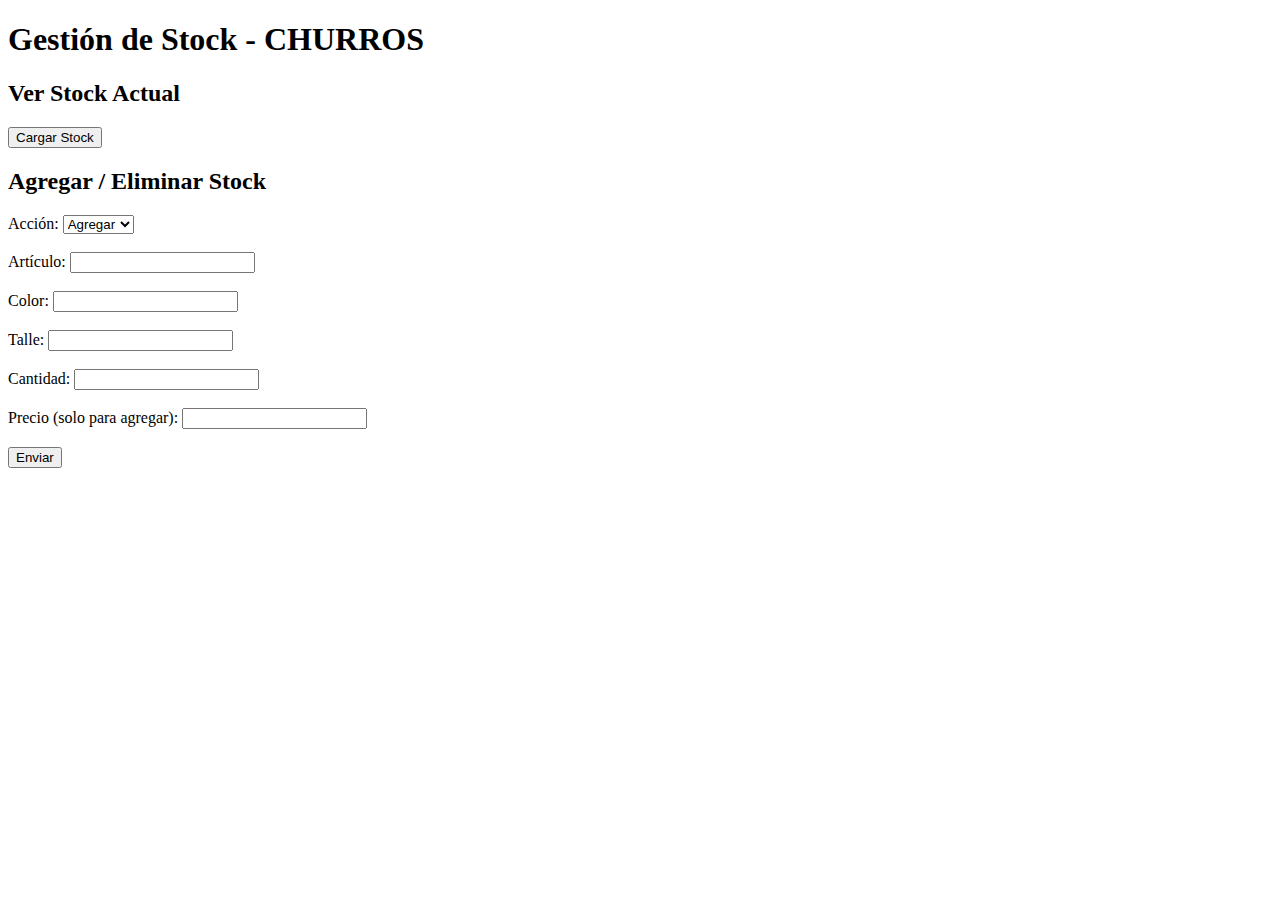
==== templates/index.html @ 23b2e013 "xlqq" ====
<!DOCTYPE html>
<html lang="es">
<head>
    <meta charset="UTF-8">
    <meta name="viewport" content="width=device-width, initial-scale=1.0">
    <title>Gestión de Stock - CHURROS</title>
</head>
<body>
    <h1>Gestión de Stock - CHURROS</h1>

    <!-- Botón para cargar el stock -->
    <h2>Ver Stock Actual</h2>
    <button onclick="mostrarStock()">Cargar Stock</button>
    <div id="stockContainer"></div>

    <!-- Formulario para agregar o eliminar stock -->
    <h2>Agregar / Eliminar Stock</h2>
    <form id="stockForm" onsubmit="agregarOEliminarStock(event)">
        <label for="accion">Acción:</label>
        <select id="accion" name="accion">
            <option value="AGREGAR">Agregar</option>
            <option value="ELIMINAR">Eliminar</option>
        </select><br><br>

        <label for="articulo">Artículo:</label>
        <input type="number" id="articulo" name="articulo" required><br><br>

        <label for="color">Color:</label>
        <input type="text" id="color" name="color" required><br><br>

        <label for="talle">Talle:</label>
        <input type="number" id="talle" name="talle" required><br><br>

        <label for="cantidad">Cantidad:</label>
        <input type="number" id="cantidad" name="cantidad" required><br><br>

        <label for="precio">Precio (solo para agregar):</label>
        <input type="number" id="precio" name="precio"><br><br>

        <button type="submit">Enviar</button>
    </form>
    <p id="operationResult"></p>

    <script>
        // Función para mostrar el stock actual
        async function mostrarStock() {
            try {
                const response = await fetch('/matrix');
                const stockData = await response.json();
                
                const stockContainer = document.getElementById("stockContainer");
                stockContainer.innerHTML = ''; // Limpia el contenedor

                // Muestra cada artículo en el contenedor
                stockData.forEach(item => {
                    const itemElement = document.createElement("p");
                    itemElement.textContent = `Artículo: ${item[0]}, Color: ${item[1]}, Talle: ${item[2]}, Cantidad: ${item[3]}, Precio: ${item[4]}`;
                    stockContainer.appendChild(itemElement);
                });
            } catch (error) {
                console.error("Error al cargar el stock:", error);
            }
        }

        // Función para agregar o eliminar stock
        async function agregarOEliminarStock(event) {
            event.preventDefault();  // Previene el envío del formulario

            const accion = document.getElementById("accion").value;
            const articulo = parseInt(document.getElementById("articulo").value);
            const color = document.getElementById("color").value;
            const talle = parseInt(document.getElementById("talle").value);
            const cantidad = parseInt(document.getElementById("cantidad").value);
            const precio = accion === "AGREGAR" ? parseInt(document.getElementById("precio").value) : null;

            const data = {
                accion: accion,
                articulo: articulo,
                color: color,
                talle: talle,
                cantidad: cantidad,
                precio: precio
            };

            try {
                const response = await fetch('/matrix', {
                    method: 'POST',
                    headers: {
                        'Content-Type': 'application/json'
                    },
                    body: JSON.stringify(data)
                });
                const result = await response.json();
                document.getElementById("operationResult").textContent = result.message || result.error;
                
                // Actualiza el stock después de la operación
                mostrarStock();
            } catch (error) {
                console.error("Error en la operación de stock:", error);
            }
        }
         // Función para alternar la visibilidad del stock total
         async function toggleStockVisibility() {
            const stockContainer = document.getElementById("stockContainer");
            if (stockContainer.style.display === "none") {
                // Muestra el stock total si está oculto
                stockContainer.style.display = "block";
                const response = await fetch('/stock/total');
                const totalData = await response.json();
                stockContainer.innerHTML = `Stock Total: ${totalData.stock_total}`;
                document.querySelector("button[onclick='toggleStockVisibility()']").textContent = "Ocultar Stock Total";
            } else {
                // Oculta el stock total si está visible
                stockContainer.style.display = "none";
                document.querySelector("button[onclick='toggleStockVisibility()']").textContent = "Ver Stock Total";
            }
        }

    </script>
</body>
</html>
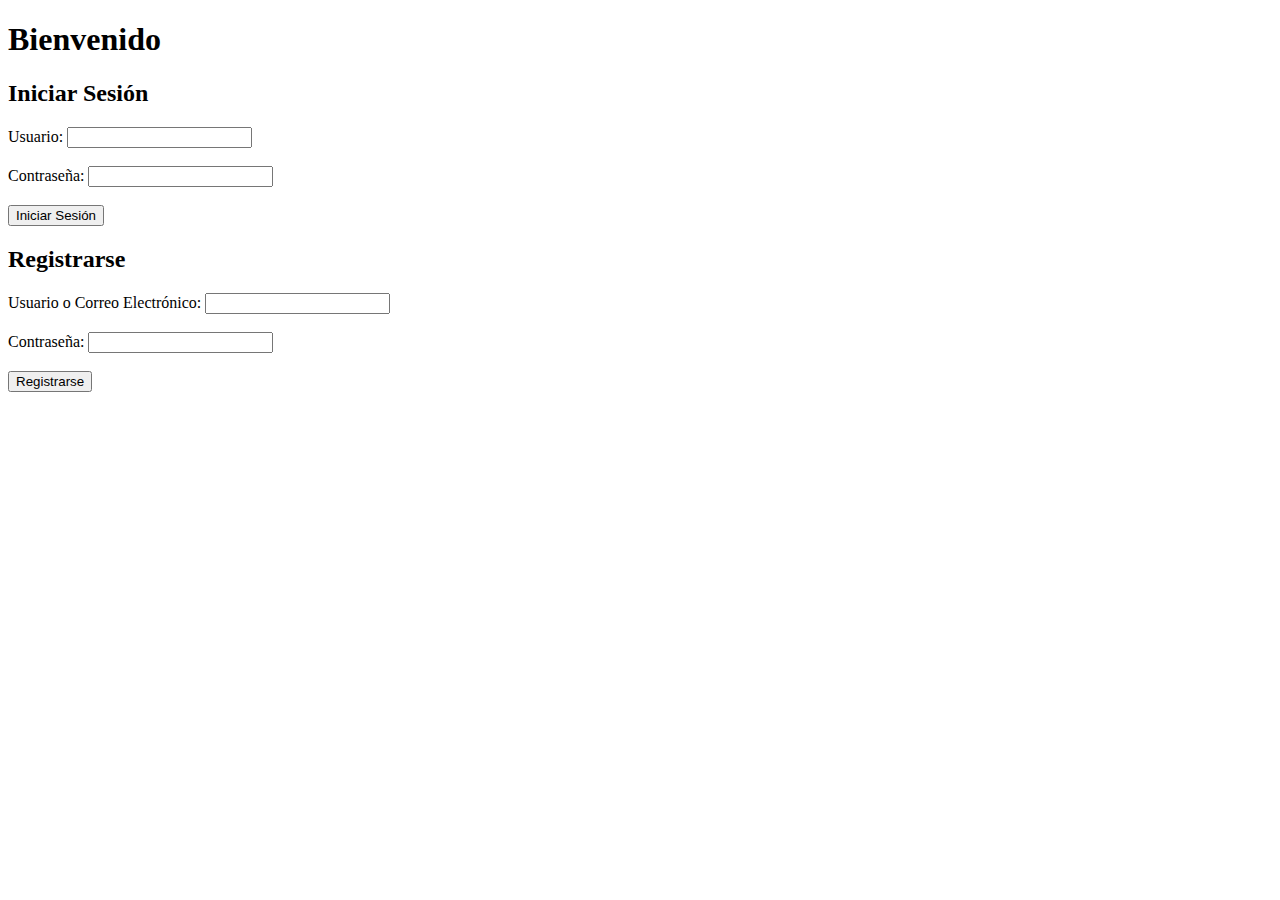
==== commit c84691b9: "intento flask" ====
--- a/templates/index.html
+++ b/templates/index.html
@@ -3,119 +3,58 @@
 <head>
     <meta charset="UTF-8">
     <meta name="viewport" content="width=device-width, initial-scale=1.0">
-    <title>Gestión de Stock - CHURROS</title>
+    <title>Inicio de Sesión y Registro</title>
 </head>
 <body>
-    <h1>Gestión de Stock - CHURROS</h1>
+    <h1>Bienvenido</h1>
 
-    <!-- Botón para cargar el stock -->
-    <h2>Ver Stock Actual</h2>
-    <button onclick="mostrarStock()">Cargar Stock</button>
-    <div id="stockContainer"></div>
+    <h2>Iniciar Sesión</h2>
+    <form id="loginForm" action="/usuario/login" method="POST" onsubmit="return handleFormSubmit(event, 'loginResult')">
+        <label for="userLogin">Usuario:</label>
+        <input type="text" id="userLogin" name="user" required><br><br>
+        <label for="passwordLogin">Contraseña:</label>
+        <input type="password" id="passwordLogin" name="contraseña" required><br><br>
+        <button type="submit">Iniciar Sesión</button>
+    </form>
+    <p id="loginResult"></p>
 
-    <!-- Formulario para agregar o eliminar stock -->
-    <h2>Agregar / Eliminar Stock</h2>
-    <form id="stockForm" onsubmit="agregarOEliminarStock(event)">
-        <label for="accion">Acción:</label>
-        <select id="accion" name="accion">
-            <option value="AGREGAR">Agregar</option>
-            <option value="ELIMINAR">Eliminar</option>
-        </select><br><br>
-
-        <label for="articulo">Artículo:</label>
-        <input type="number" id="articulo" name="articulo" required><br><br>
-
-        <label for="color">Color:</label>
-        <input type="text" id="color" name="color" required><br><br>
-
-        <label for="talle">Talle:</label>
-        <input type="number" id="talle" name="talle" required><br><br>
-
-        <label for="cantidad">Cantidad:</label>
-        <input type="number" id="cantidad" name="cantidad" required><br><br>
-
-        <label for="precio">Precio (solo para agregar):</label>
-        <input type="number" id="precio" name="precio"><br><br>
-
-        <button type="submit">Enviar</button>
+    <h2>Registrarse</h2>
+    <form id="registerForm" action="/usuario/registrar" method="POST" onsubmit="return handleFormSubmit(event, 'registerResult')">
+        <label for="userRegister">Usuario o Correo Electrónico:</label>
+        <input type="text" id="userRegister" name="email" required><br><br>
+        <label for="passwordRegister">Contraseña:</label>
+        <input type="password" id="passwordRegister" name="contraseña" required><br><br>
+        <button type="submit">Registrarse</button>
     </form>
-    <p id="operationResult"></p>
+    <p id="registerResult"></p>
 
     <script>
-        // Función para mostrar el stock actual
-        async function mostrarStock() {
-            try {
-                const response = await fetch('/matrix');
-                const stockData = await response.json();
-                
-                const stockContainer = document.getElementById("stockContainer");
-                stockContainer.innerHTML = ''; // Limpia el contenedor
-
-                // Muestra cada artículo en el contenedor
-                stockData.forEach(item => {
-                    const itemElement = document.createElement("p");
-                    itemElement.textContent = `Artículo: ${item[0]}, Color: ${item[1]}, Talle: ${item[2]}, Cantidad: ${item[3]}, Precio: ${item[4]}`;
-                    stockContainer.appendChild(itemElement);
-                });
-            } catch (error) {
-                console.error("Error al cargar el stock:", error);
-            }
-        }
-
-        // Función para agregar o eliminar stock
-        async function agregarOEliminarStock(event) {
-            event.preventDefault();  // Previene el envío del formulario
-
-            const accion = document.getElementById("accion").value;
-            const articulo = parseInt(document.getElementById("articulo").value);
-            const color = document.getElementById("color").value;
-            const talle = parseInt(document.getElementById("talle").value);
-            const cantidad = parseInt(document.getElementById("cantidad").value);
-            const precio = accion === "AGREGAR" ? parseInt(document.getElementById("precio").value) : null;
-
-            const data = {
-                accion: accion,
-                articulo: articulo,
-                color: color,
-                talle: talle,
-                cantidad: cantidad,
-                precio: precio
-            };
+        async function handleFormSubmit(event, resultElementId) {
+            event.preventDefault();
+            const form = event.target;
+            const formData = new FormData(form);
+            const data = Object.fromEntries(formData);
 
             try {
-                const response = await fetch('/matrix', {
-                    method: 'POST',
+                const response = await fetch(form.action, {
+                    method: form.method,
                     headers: {
                         'Content-Type': 'application/json'
                     },
                     body: JSON.stringify(data)
                 });
                 const result = await response.json();
-                document.getElementById("operationResult").textContent = result.message || result.error;
-                
-                // Actualiza el stock después de la operación
-                mostrarStock();
+                document.getElementById(resultElementId).textContent = result.message || result.error;
+
+                if (response.ok && resultElementId === 'loginResult') {
+                    alert("Inicio de sesión exitoso");
+                    window.location.href = "/stock";
+                }
             } catch (error) {
-                console.error("Error en la operación de stock:", error);
+                console.error("Error en la solicitud:", error);
+                document.getElementById(resultElementId).textContent = "Ocurrió un error.";
             }
         }
-         // Función para alternar la visibilidad del stock total
-         async function toggleStockVisibility() {
-            const stockContainer = document.getElementById("stockContainer");
-            if (stockContainer.style.display === "none") {
-                // Muestra el stock total si está oculto
-                stockContainer.style.display = "block";
-                const response = await fetch('/stock/total');
-                const totalData = await response.json();
-                stockContainer.innerHTML = `Stock Total: ${totalData.stock_total}`;
-                document.querySelector("button[onclick='toggleStockVisibility()']").textContent = "Ocultar Stock Total";
-            } else {
-                // Oculta el stock total si está visible
-                stockContainer.style.display = "none";
-                document.querySelector("button[onclick='toggleStockVisibility()']").textContent = "Ver Stock Total";
-            }
-        }
-
     </script>
 </body>
 </html>
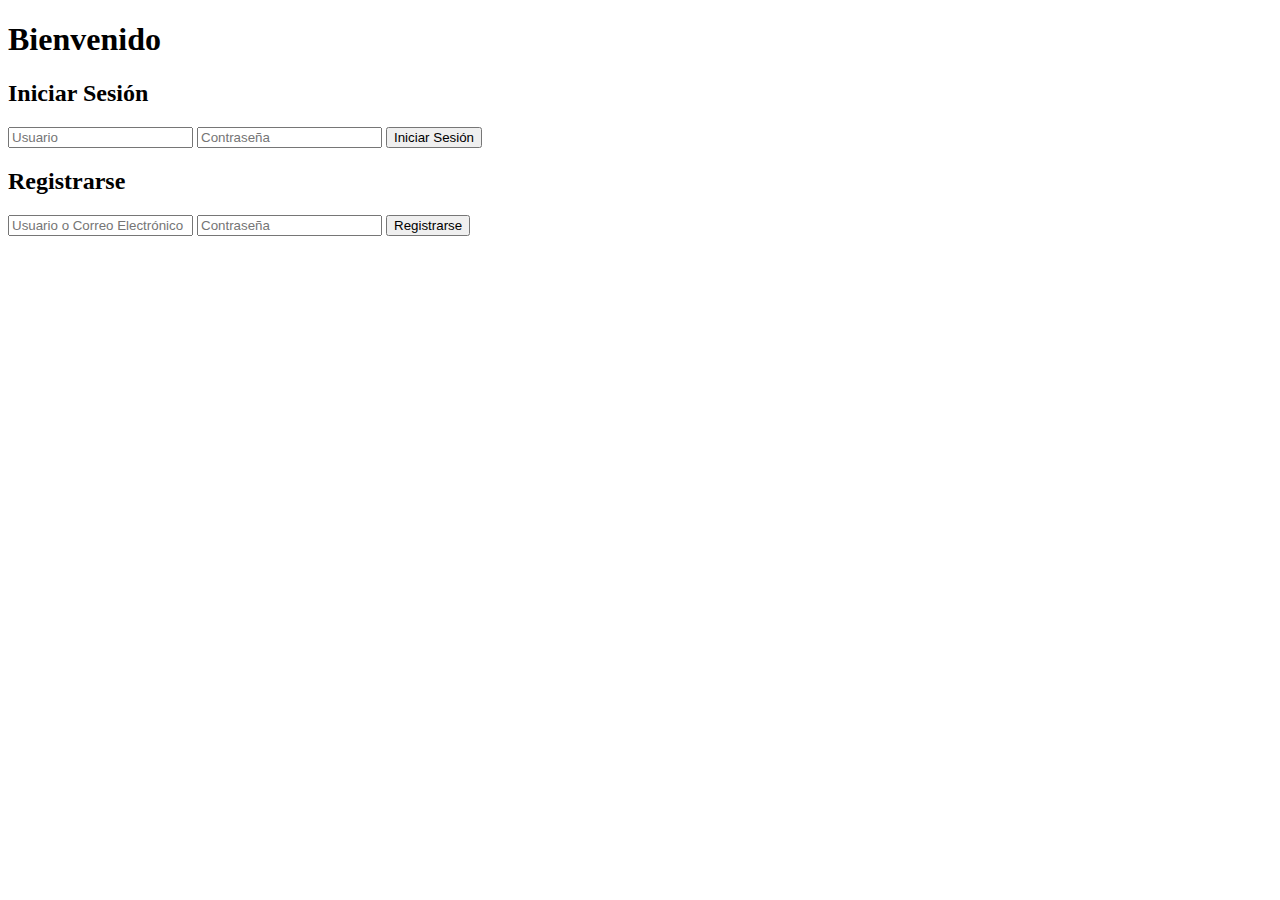
==== commit b5f8ab07: "html y css terminado, en app.py tuve que agregar un renderizado del archivo stock.html para que lo p" ====
--- a/templates/index.html
+++ b/templates/index.html
@@ -4,29 +4,28 @@
     <meta charset="UTF-8">
     <meta name="viewport" content="width=device-width, initial-scale=1.0">
     <title>Inicio de Sesión y Registro</title>
+    <link rel="stylesheet" href="{{ url_for('static', filename='index.css') }}">
 </head>
 <body>
-    <h1>Bienvenido</h1>
+    <div class="login-container">
+        <h1>Bienvenido</h1>
 
-    <h2>Iniciar Sesión</h2>
-    <form id="loginForm" action="/usuario/login" method="POST" onsubmit="return handleFormSubmit(event, 'loginResult')">
-        <label for="userLogin">Usuario:</label>
-        <input type="text" id="userLogin" name="user" required><br><br>
-        <label for="passwordLogin">Contraseña:</label>
-        <input type="password" id="passwordLogin" name="contraseña" required><br><br>
-        <button type="submit">Iniciar Sesión</button>
-    </form>
-    <p id="loginResult"></p>
+        <h2>Iniciar Sesión</h2>
+        <form id="loginForm" action="/usuario/login" method="POST" onsubmit="return handleFormSubmit(event, 'loginResult')">
+            <input type="text" id="userLogin" name="user" placeholder="Usuario" required>
+            <input type="password" id="passwordLogin" name="pass" placeholder="Contraseña" required>
+            <button type="submit">Iniciar Sesión</button>
+        </form>
+        <p id="loginResult"></p>
 
-    <h2>Registrarse</h2>
-    <form id="registerForm" action="/usuario/registrar" method="POST" onsubmit="return handleFormSubmit(event, 'registerResult')">
-        <label for="userRegister">Usuario o Correo Electrónico:</label>
-        <input type="text" id="userRegister" name="email" required><br><br>
-        <label for="passwordRegister">Contraseña:</label>
-        <input type="password" id="passwordRegister" name="contraseña" required><br><br>
-        <button type="submit">Registrarse</button>
-    </form>
-    <p id="registerResult"></p>
+        <h2>Registrarse</h2>
+        <form id="registerForm" action="/usuario/registrar" method="POST" onsubmit="return handleFormSubmit(event, 'registerResult')">
+            <input type="text" id="userRegister" name="user" placeholder="Usuario o Correo Electrónico" required>
+            <input type="password" id="passwordRegister" name="pass" placeholder="Contraseña" required>
+            <button type="submit">Registrarse</button>
+        </form>
+        <p id="registerResult"></p>
+    </div>
 
     <script>
         async function handleFormSubmit(event, resultElementId) {
@@ -48,7 +47,7 @@
 
                 if (response.ok && resultElementId === 'loginResult') {
                     alert("Inicio de sesión exitoso");
-                    window.location.href = "/stock";
+                    window.location.href = "/stock.html";
                 }
             } catch (error) {
                 console.error("Error en la solicitud:", error);
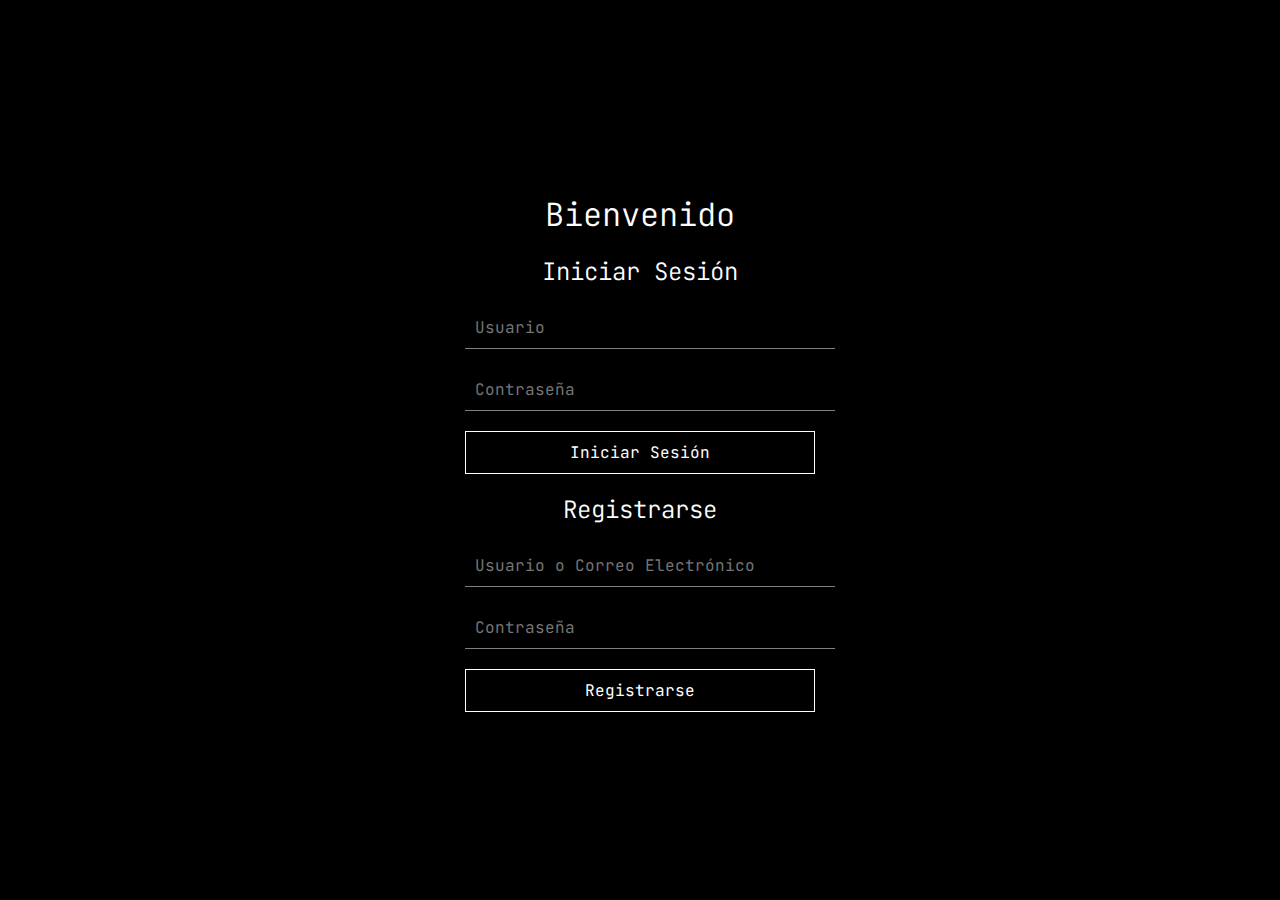
==== commit 509a4e80: "Agregué dos millones de fiambres" ====
--- a/templates/index.html
+++ b/templates/index.html
@@ -4,7 +4,7 @@
     <meta charset="UTF-8">
     <meta name="viewport" content="width=device-width, initial-scale=1.0">
     <title>Inicio de Sesión y Registro</title>
-    <link rel="stylesheet" href="{{ url_for('static', filename='index.css') }}">
+    <link rel="stylesheet" href="/static/index.css">
 </head>
 <body>
     <div class="login-container">
--- a/static/index.css
+++ b/static/index.css
@@ -0,0 +1,70 @@
+@import url('https://fonts.googleapis.com/css2?family=JetBrains+Mono:ital,wght@0,100..800;1,100..800&display=swap');
+
+*{font-family: "JetBrains Mono", monospace;}
+
+html, body {
+  height: 100%;
+  margin: 0;
+  font-weight: 100;
+  display: flex;
+  justify-content: center;
+  align-items: center;
+  background: black;
+  color: white;
+}
+
+input {
+  color: rgba(255, 255, 255, 0.7);
+  background: transparent;
+  border: none;
+  border-bottom: 1px solid rgba(255, 255, 255, 0.5);
+  padding: 10px;
+  margin-bottom: 20px;
+  width: 100%;
+  font-size: 16px;
+  transition: background 0.3s ease-in, color 0.3s ease-in;
+}
+
+input:focus {
+  background: white;
+  color: black;
+  outline: none;
+  border-bottom: 1px solid white;
+}
+
+button {
+  border: 1px solid white;
+  background: transparent;
+  color: white;
+  padding: 10px 20px;
+  font-size: 16px;
+  cursor: pointer;
+  transition: background 0.3s ease-in, color 0.3s ease-in;
+  width: 100%;
+}
+
+button:hover {
+  background: white;
+  color: black;
+}
+
+form {
+  display: flex;
+  flex-direction: column;
+  width: 100%;
+}
+
+.login-container {
+  background: rgba(0, 0, 0, 0.8); 
+  padding: 30px;
+  border-radius: 10px;
+  border-color: white;
+  box-shadow: 0 0 20px rgba(0, 0, 0, 0.5);
+  width: 350px;
+}
+
+.login-container h1, .login-container h2 {
+  font-weight: 300;
+  margin-bottom: 20px;
+  text-align: center;
+}
